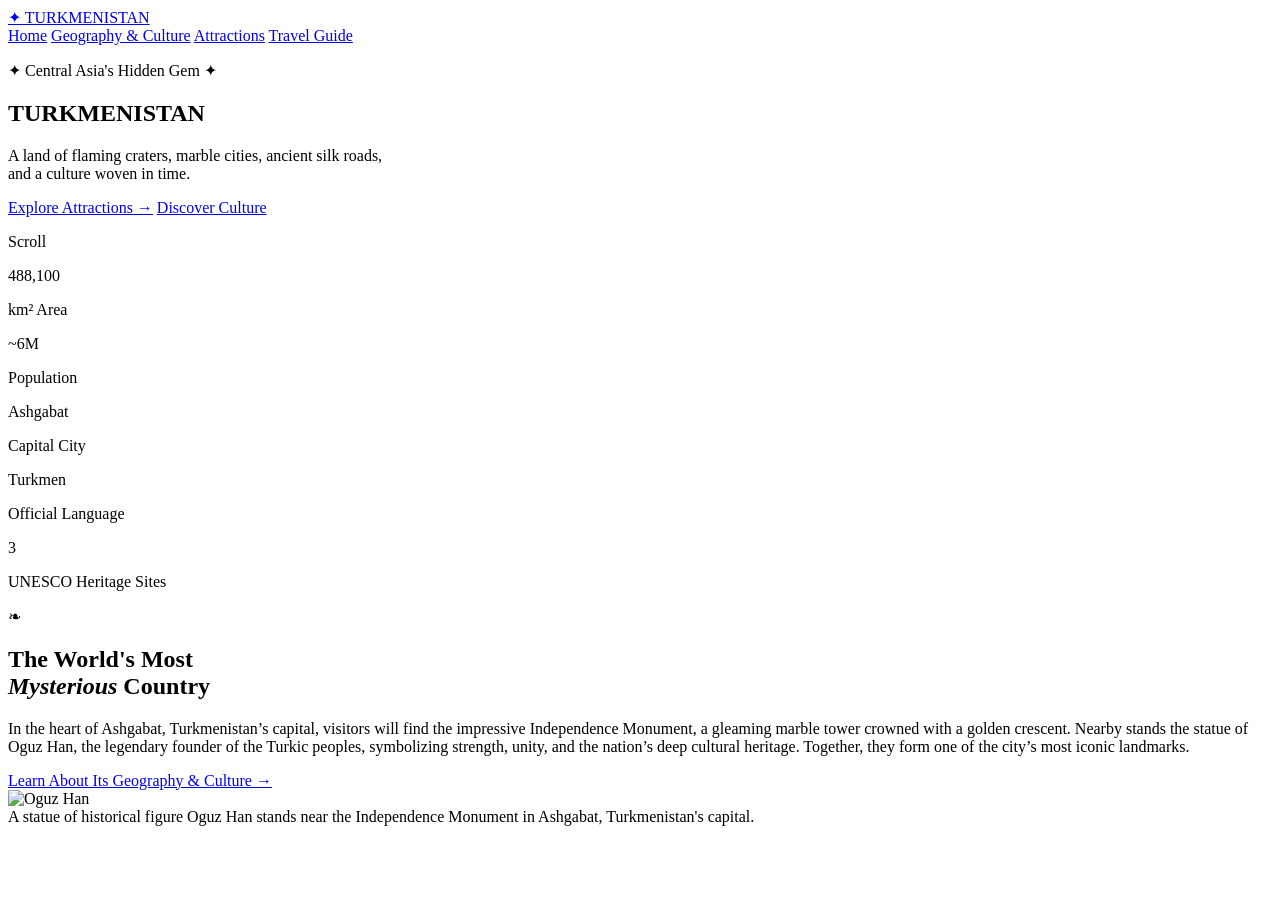
==== index.html @ d5260de4 "Add files via upload" ====
<!DOCTYPE html>
<html lang="en">
    <head>
        <meta charset="UTF-8">
        <meta name="viewport" content="width=device-width, initial-scale=1.0">
        <title>Discover Turkmenistan</title>
        <script src="https://cdn.tailwindcss.com"></script>
        <link rel="stylesheet" href="style.css">
    </head>
    <body>
        <!-- NAV BAR -->
        <nav class="fixed top-0 left-0 right-0 z-50 bg-stone-900 bg-opacity-95 backdrop-blur-sm border-b border-amber-800">
            <div class="max-w-7xl mx-auto px-6 py-4 flex items-center justify-between">
                <a href="index.html" class="font-display text-yellow-600 text-xl font-bold tracking-wide">✦ TURKMENISTAN</a>
                <div class="flex gap-8 font-mono-custom text-sm text-yellow-400 font-bold uppercase tracking-widest">
                    <a href="index.html" class="nav-link active">Home</a>
                    <a href="geo.html" class="nav-link">Geography &amp; Culture</a>
                    <a href="attractions.html" class="nav-link">Attractions</a>
                    <a href="travelguide.html" class="nav-link">Travel Guide</a>
                </div>
            </div>
        </nav>

        <!-- HERO SECTION -->
        <section class="hero-bg min-h-screen flex flex-col items-center justify-center relative overflow-hidden pt-16">
            <div class="absolute top-20 left-10 w-64 h-64 rounded-full bg-amber-600 opacity-10 blur-3xl"></div>
            <div class="absolute bottom-20 right-10 w-96 h-96 rounded-full bg-orange-800 opacity-15 blur-3xl"></div>
            <div class="dot-overlay absolute inset-0"></div>
            <div class="relative text-center px-6 max-w-5xl mx-auto">
                <p class="font-mono-custom text-yellow-700 text-xs tracking-widest uppercase mb-6 animate-fade-up">✦ Central Asia's Hidden Gem ✦</p>
                <h1 class="font-display text-8xl font-black text-yellow-700 leading-none mb-4 animate-delay-1">TURKMENISTAN</h1>
                <p class="font-display text-xl text-yellow-600 italic font-normal mb-10 max-w-2xl mx-auto animate-delay-2">A land of flaming craters, marble cities, ancient silk roads,<br/>and a culture woven in time.</p>
                <div class="flex gap-4 justify-center flex-wrap animate-delay-3">
                    <a href="attractions.html" class="bg-yellow-600 hover:bg-yellow-500 text-white font-mono-custom text-xs uppercase tracking-widest px-8 py-4 transition-colors duration-300">Explore Attractions →</a>
                    <a href="geo.html" class="border border-yellow-500 text-yellow-300 hover:bg-yellow-900 font-mono-custom text-xs uppercase tracking-widest px-8 py-4 transition-colors duration-300">Discover Culture</a>
                </div>
            </div>
            <div class="absolute bottom-10 left-1/2 -translate-x1/2 text-center">
                <p class="font-mono-custom text-xs tracking-widest uppercase text-normal text-yellow-600 opacity-100 mb-2">Scroll</p>
                <div class="w-px h-12 bg-yellow-600 opacity-100 mx-auto"></div>
            </div>
        </section>

        <!-- STRIPS -->
        <section class="carpet-pattern text-white py-6">
            <div class="max-w-7xl mx-auto px-6 flex flex-wrap justify-around gap-4 text-center">
                <div>
                    <p class="font-mono-custom text-2xl font-bold text-yellow-500">488,100</p>
                    <p class="text-xs uppercase tracking-widest text-yellow-500 opacity-100">km² Area</p>
                </div>
                <div class="w-px bg-yellow-700 hidden md:block"></div>
                <div>
                    <p class="font-mono-custom text-2xl font-bold text-yellow-500">~6M</p>
                    <p class="text-xs uppercase tracking-widest text-yellow-500 opacity-100">Population</p>
                </div>
                <div class="w-px bg-yellow-700 hidden md:block"></div>
                <div>
                    <p class="font-mono-custom text-2xl font-bold text-yellow-500">Ashgabat</p>
                    <p class="text-xs uppercase tracking-widest text-yellow-500 opacity-100">Capital City</p>
                </div>
                <div class="w-px bg-yellow-700 hidden md:block"></div>
                <div>
                    <p class="font-mono-custom text-2xl font-bold text-yellow-500">Turkmen</p>
                    <p class="text-xs uppercase tracking-widest text-yellow-500 opacity-100">Official Language</p>
                </div>
                <div class="w-px bg-yellow-700 hidden md:block"></div>
                <div>
                    <p class="font-mono-custom text-2xl font-bold text-yellow-500">3</p>
                    <p class="text-xs uppercase tracking-widest text-yellow-500 opacity-100">UNESCO Heritage Sites</p>
                </div>
            </div>
        </section>

        <!-- ABOUT SECTION -->
        <section class="bg-gradient-to-b from-amber-50 to-amber-100 py-24 px-6">
            <div class="max-w-6xl mx-auto grid md:grid-cols-2 gap-16 items-center">
                <div>
                    <span class="text-yellow-600 text-2xl">❧</span>
                    <h2 class="font-display text-5xl font-bold text-stone-800 mt-2 mb-6 leading-tight">The World's Most<br/><em>Mysterious</em> Country</h2>
                    <div class="w-16 h-1 bg-yellow-600 mb-6"></div>
                    <p class="text-lg text-stone-700 leading-relaxed mb-4">In the heart of Ashgabat, Turkmenistan’s capital, visitors will find the impressive Independence Monument, a gleaming marble tower crowned with a golden crescent. Nearby stands the statue of Oguz Han, the legendary founder of the Turkic peoples, symbolizing strength, unity, and the nation’s deep cultural heritage. Together, they form one of the city’s most iconic landmarks.</p>
                    <a href="geo.html" class="inline-block font-mono-custom text-xs uppercase tracking-widest text-amber-700 border-b-2 border-amber-600 pb-1 hover:text-amber-900 transition-colors">Learn About Its Geography &amp; Culture →</a>
                </div>
                <div class="relative">
                    <div class="bg-yellow-800 p-1 rotate-2 shadow-2xl">
                        <img src="https://media.cnn.com/api/v1/images/stellar/prod/gettyimages-1236926378.jpg?c=16x9&q=w_1479,c_fill" alt="Oguz Han" class="w-full h-72 object-cover -rotate-2">
                    </div>
                    <div class="absolute -bottom-20 -left-4 bg-yellow-600 text-white font-mono-custom text-xs px-4 py-2 uppercase tracking-widest">A statue of historical figure Oguz Han stands near the Independence Monument in Ashgabat, Turkmenistan's capital.</div>
                </div>
            </div>
        </section>

        <!-- HIGHLIGHTS -->
        


    </body>
</html>


 <!--

  
  HIGHLIGHTS CARDS 
 <section class="bg-stone-900 py-24 px-6">
   <div class="max-w-6xl mx-auto">
     <div class="text-center mb-16">
       <p class="font-mono-custom text-amber-500 text-xs tracking-widest uppercase mb-3">What Awaits You</p>
       <h2 class="font-display text-5xl font-bold text-white">
         Four Reasons to <span class="flame-text">Visit</span>
       </h2>
     </div>
     <div class="grid md:grid-cols-2 lg:grid-cols-4 gap-6">
       <div class="card-hover bg-stone-800 border border-stone-700 p-6">
         <div class="text-4xl mb-4">��</div>
         <h3 class="font-display text-xl font-bold text-amber-300 mb-3">Natural Wonders</h3>
         <p class="text-stone-400 text-sm leading-relaxed">The flaming Darvaza crater burns endlessly in the Karakum Desert, a surreal spectacle unlike anything else on Earth.</p>
         <div class="mt-4 w-8 h-0.5 bg-amber-600"></div>
       </div>
       <div class="card-hover bg-stone-800 border border-stone-700 p-6">
         <div class="text-4xl mb-4">��️</div>
         <h3 class="font-display text-xl font-bold text-amber-300 mb-3">Ancient History</h3>
         <p class="text-stone-400 text-sm leading-relaxed">Three UNESCO World Heritage Sites anchor a civilization stretching back thousands of years through Silk Road glory.</p>
         <div class="mt-4 w-8 h-0.5 bg-amber-600"></div>
       </div>
       <div class="card-hover bg-stone-800 border border-stone-700 p-6">
         <div class="text-4xl mb-4">��</div>
         <h3 class="font-display text-xl font-bold text-amber-300 mb-3">Untouched Culture</h3>
         <p class="text-stone-400 text-sm leading-relaxed">Nomadic traditions, sacred carpet weaving, and Akhal-Teke horse culture survive here with extraordinary authenticity.</p>
         <div class="mt-4 w-8 h-0.5 bg-amber-600"></div>
       </div>
       <div class="card-hover bg-stone-800 border border-stone-700 p-6">
         <div class="text-4xl mb-4">��️</div>
         <h3 class="font-display text-xl font-bold text-amber-300 mb-3">White Marble City</h3>
         <p class="text-stone-400 text-sm leading-relaxed">Ashgabat holds the Guinness Record for most marble-clad buildings — a surreal, futuristic capital unlike any other.</p>
         <div class="mt-4 w-8 h-0.5 bg-amber-600"></div>
       </div>
     </div>
   </div>
 </section>
- ATTRACTION TEASER -
 <section class="bg-amber-950 py-24 px-6 relative overflow-hidden">
   <div class="dot-overlay absolute inset-0"></div>
   <div class="max-w-4xl mx-auto text-center relative">
     <p class="font-mono-custom text-amber-400 text-xs tracking-widest uppercase mb-4">Don't Miss</p>
     <h2 class="font-display text-6xl font-black text-white mb-6 leading-tight">
       Five <span class="flame-text italic">Must-Go</span><br/>Places
     </h2>
     <p class="text-amber-200 text-xl font-light mb-10 max-w-2xl mx-auto leading-relaxed">
       From a burning crater in the desert to a thousand-year-old Silk Road metropolis — these are the five places that define the Turkmenistan experience.
     </p>
     <a href="pages/attractions.html"
        class="inline-block bg-amber-600 hover:bg-amber-500 text-white font-mono-custom text-xs uppercase tracking-widest px-10 py-5 transition-colors duration-300 shadow-lg">
       See All Five Attractions →
     </a>
   </div>
 </section>
 <- FOOD TEASER -
 <section class="bg-gradient-to-b from-amber-50 to-amber-200 py-24 px-6">
   <div class="max-w-6xl mx-auto">
     <div class="text-center mb-12">
       <span class="text-amber-600 text-2xl">✿</span>
       <h2 class="font-display text-5xl font-bold text-stone-800 mt-2">A Taste of Turkmenistan</h2>
       <div class="w-16 h-1 bg-amber-600 mx-auto mt-4"></div>
     </div>
     <div class="grid md:grid-cols-3 gap-8">
       <div class="card-hover bg-white bg-opacity-70 p-6 border-l-4 border-amber-600 shadow-md">
         <h3 class="font-display text-2xl font-bold text-stone-800 mb-2">Plov</h3>
         <p class="text-stone-600 text-sm">The iconic rice pilaf — cooked with lamb, carrots, and fragrant spices. The heart of every Turkmen celebration and daily meal.</p>
       </div>
       <div class="card-hover bg-white bg-opacity-70 p-6 border-l-4 border-red-700 shadow-md">
         <h3 class="font-display text-2xl font-bold text-stone-800 mb-2">Shashlik</h3>
         <p class="text-stone-600 text-sm">Skewered and chargrilled lamb or beef, perfumed with smoke. A street staple found from Ashgabat markets to desert villages.</p>
       </div>
       <div class="card-hover bg-white bg-opacity-70 p-6 border-l-4 border-amber-800 shadow-md">
         <h3 class="font-display text-2xl font-bold text-stone-800 mb-2">Somsa</h3>
         <p class="text-stone-600 text-sm">Flaky baked pastries stuffed with spiced lamb and onions — the beloved snack passed between hands at every bazaar.</p>
       </div>
     </div>
     <div class="text-center mt-10">
       <a href="pages/travel-guide.html"
          class="font-mono-custom text-xs uppercase tracking-widest text-amber-700 border-b-2 border-amber-600 pb-1 hover:text-amber-900 transition-colors">
         Full Travel Guide &amp; Food Guide →
       </a>
     </div>
   </div>
 </section>
 -- FOOTER --
 <footer class="carpet-pattern text-amber-100 py-12 px-6">
   <div class="max-w-6xl mx-auto">
     <div class="flex flex-col md:flex-row justify-between items-start gap-8 mb-8">
       <div>
         <h3 class="font-display text-2xl font-bold text-amber-300 mb-2">Discover Turkmenistan</h3>
         <p class="text-amber-200 text-sm opacity-70 max-w-xs">A journey into Central Asia's most mysterious and captivating nation.</p>
       </div>
       <div class="grid grid-cols-2 gap-x-16 gap-y-2 text-sm font-mono-custom text-amber-300 uppercase tracking-widest">
         <a href="index.html" class="hover:text-white transition-colors">Home</a>
         <a href="pages/geography-culture.html" class="hover:text-white transition-colors">Geography</a>
         <a href="pages/attractions.html" class="hover:text-white transition-colors">Attractions</a>
         <a href="pages/travel-guide.html" class="hover:text-white transition-colors">Travel Guide</a>
       </div>
     </div>
     <div class="border-t border-amber-800 pt-6 text-center">
       <p class="font-mono-custom text-xs text-amber-500 tracking-widest">✦ DISCOVER TURKMENISTAN — THE LAND OF FIRE AND SILK ✦</p>
     </div>
   </div>
 </footer>
</body>
</html>
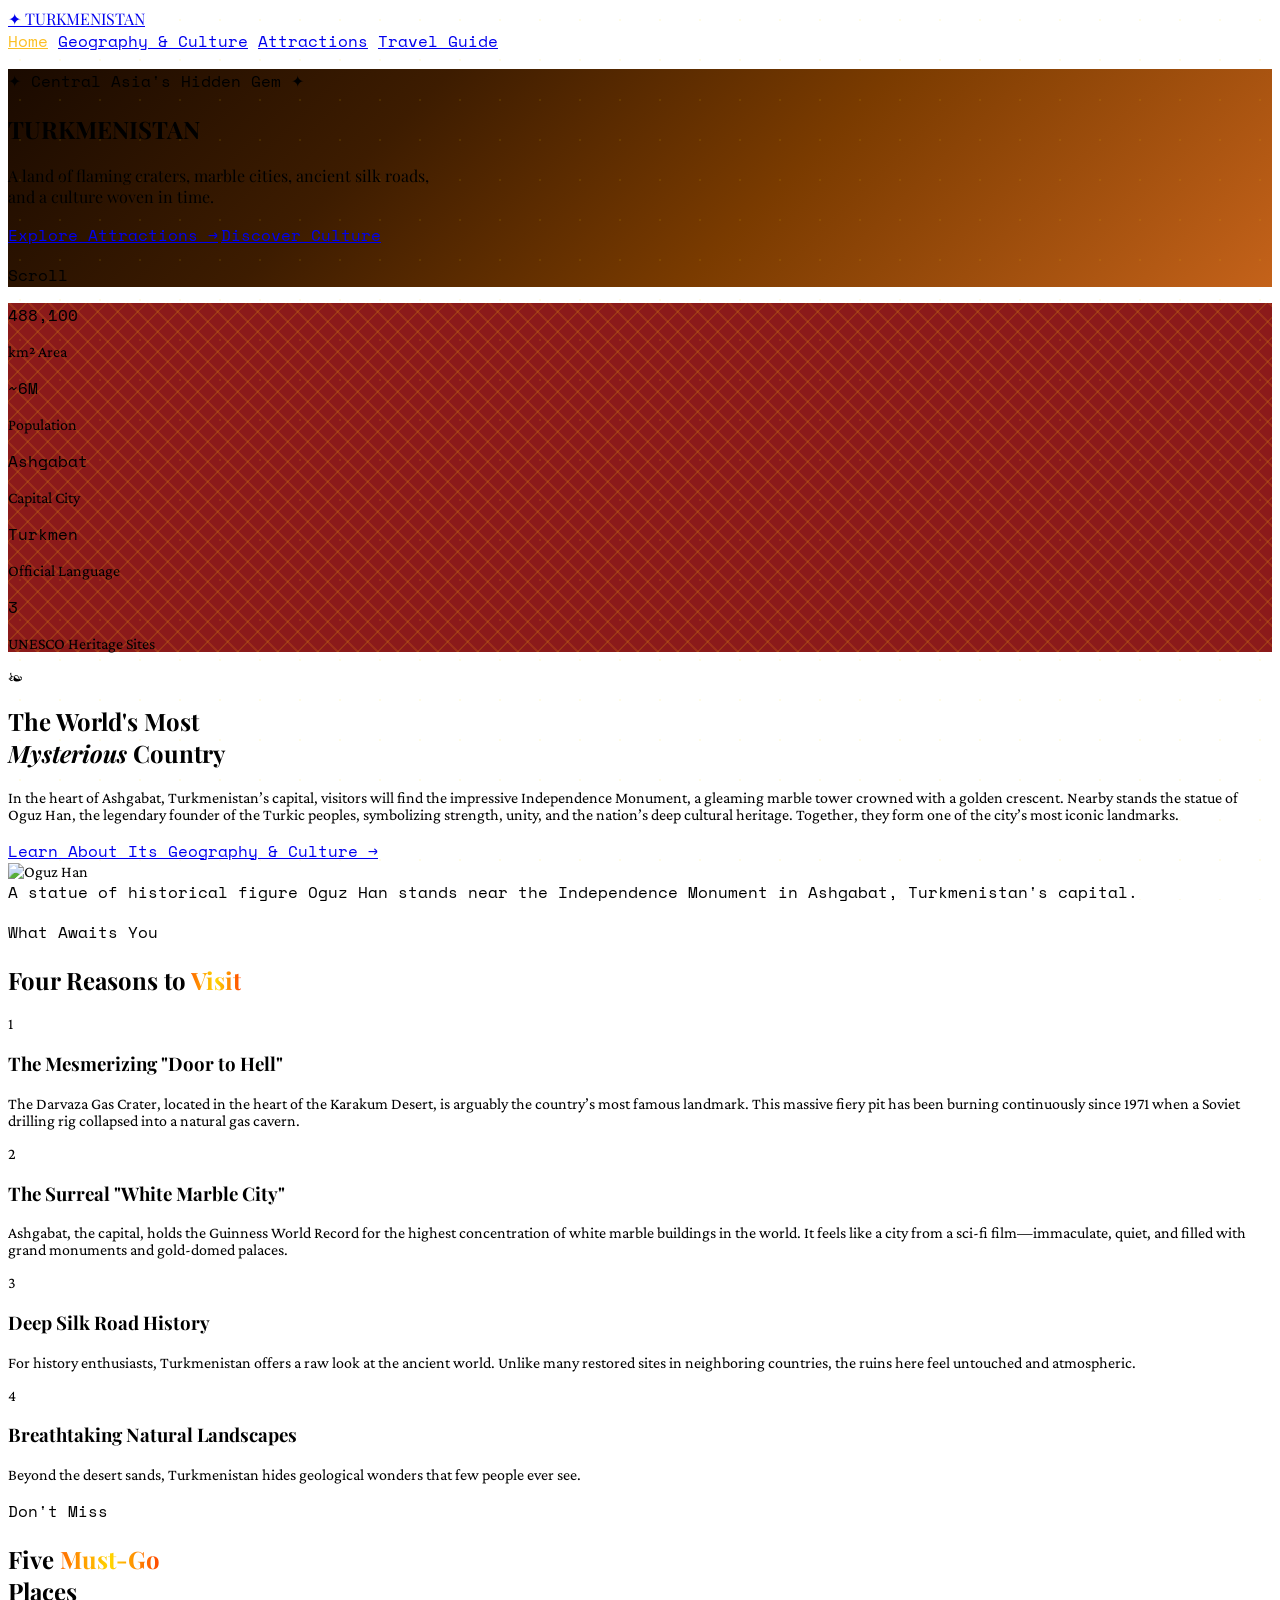
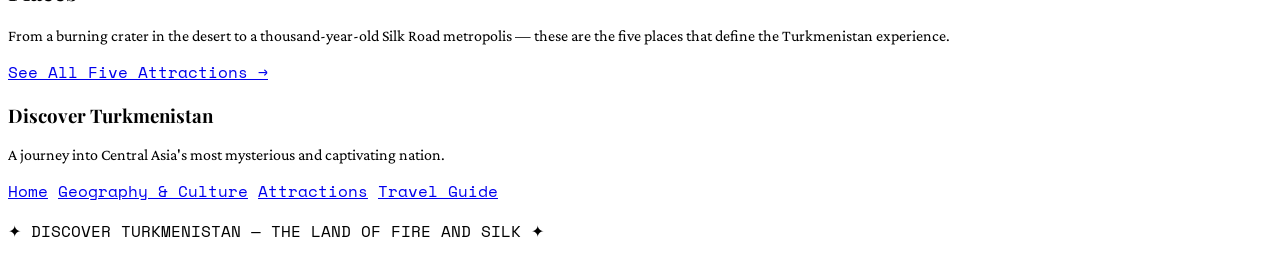
==== commit bad062f4: "Add files via upload" ====
--- a/index.html
+++ b/index.html
@@ -1,209 +1,203 @@
 <!DOCTYPE html>
 <html lang="en">
-    <head>
-        <meta charset="UTF-8">
-        <meta name="viewport" content="width=device-width, initial-scale=1.0">
-        <title>Discover Turkmenistan</title>
-        <script src="https://cdn.tailwindcss.com"></script>
-        <link rel="stylesheet" href="style.css">
-    </head>
-    <body>
-        <!-- NAV BAR -->
-        <nav class="fixed top-0 left-0 right-0 z-50 bg-stone-900 bg-opacity-95 backdrop-blur-sm border-b border-amber-800">
-            <div class="max-w-7xl mx-auto px-6 py-4 flex items-center justify-between">
-                <a href="index.html" class="font-display text-yellow-600 text-xl font-bold tracking-wide">✦ TURKMENISTAN</a>
-                <div class="flex gap-8 font-mono-custom text-sm text-yellow-400 font-bold uppercase tracking-widest">
-                    <a href="index.html" class="nav-link active">Home</a>
-                    <a href="geo.html" class="nav-link">Geography &amp; Culture</a>
-                    <a href="attractions.html" class="nav-link">Attractions</a>
-                    <a href="travelguide.html" class="nav-link">Travel Guide</a>
-                </div>
-            </div>
-        </nav>
-
-        <!-- HERO SECTION -->
-        <section class="hero-bg min-h-screen flex flex-col items-center justify-center relative overflow-hidden pt-16">
-            <div class="absolute top-20 left-10 w-64 h-64 rounded-full bg-amber-600 opacity-10 blur-3xl"></div>
-            <div class="absolute bottom-20 right-10 w-96 h-96 rounded-full bg-orange-800 opacity-15 blur-3xl"></div>
-            <div class="dot-overlay absolute inset-0"></div>
-            <div class="relative text-center px-6 max-w-5xl mx-auto">
-                <p class="font-mono-custom text-yellow-700 text-xs tracking-widest uppercase mb-6 animate-fade-up">✦ Central Asia's Hidden Gem ✦</p>
-                <h1 class="font-display text-8xl font-black text-yellow-700 leading-none mb-4 animate-delay-1">TURKMENISTAN</h1>
-                <p class="font-display text-xl text-yellow-600 italic font-normal mb-10 max-w-2xl mx-auto animate-delay-2">A land of flaming craters, marble cities, ancient silk roads,<br/>and a culture woven in time.</p>
-                <div class="flex gap-4 justify-center flex-wrap animate-delay-3">
-                    <a href="attractions.html" class="bg-yellow-600 hover:bg-yellow-500 text-white font-mono-custom text-xs uppercase tracking-widest px-8 py-4 transition-colors duration-300">Explore Attractions →</a>
-                    <a href="geo.html" class="border border-yellow-500 text-yellow-300 hover:bg-yellow-900 font-mono-custom text-xs uppercase tracking-widest px-8 py-4 transition-colors duration-300">Discover Culture</a>
-                </div>
-            </div>
-            <div class="absolute bottom-10 left-1/2 -translate-x1/2 text-center">
-                <p class="font-mono-custom text-xs tracking-widest uppercase text-normal text-yellow-600 opacity-100 mb-2">Scroll</p>
-                <div class="w-px h-12 bg-yellow-600 opacity-100 mx-auto"></div>
-            </div>
-        </section>
-
-        <!-- STRIPS -->
-        <section class="carpet-pattern text-white py-6">
-            <div class="max-w-7xl mx-auto px-6 flex flex-wrap justify-around gap-4 text-center">
+
+<head>
+    <meta charset="UTF-8">
+    <meta name="viewport" content="width=device-width, initial-scale=1.0">
+    <title>Discover Turkmenistan</title>
+    <script src="https://cdn.tailwindcss.com"></script>
+    <link rel="stylesheet" href="style.css">
+</head>
+
+<body>
+    <!-- NAV BAR -->
+    <nav class="fixed top-0 left-0 right-0 z-50 bg-stone-900 bg-opacity-95 backdrop-blur-sm border-b border-amber-800">
+        <div class="max-w-7xl mx-auto px-6 py-4 flex items-center justify-between">
+            <a href="index.html" class="font-display text-yellow-600 text-xl font-bold tracking-wide">✦ TURKMENISTAN</a>
+            <div class="flex gap-8 font-mono-custom text-sm text-yellow-400 font-bold uppercase tracking-widest">
+                <a href="index.html" class="nav-link active">Home</a>
+                <a href="geo.html" class="nav-link">Geography &amp; Culture</a>
+                <a href="attractions.html" class="nav-link">Attractions</a>
+                <a href="travelguide.html" class="nav-link">Travel Guide</a>
+            </div>
+        </div>
+    </nav>
+
+    <!-- HERO SECTION -->
+    <section class="hero-bg min-h-screen flex flex-col items-center justify-center relative overflow-hidden pt-16">
+        <div class="absolute top-20 left-10 w-64 h-64 rounded-full bg-amber-600 opacity-10 blur-3xl"></div>
+        <div class="absolute bottom-20 right-10 w-96 h-96 rounded-full bg-orange-800 opacity-15 blur-3xl"></div>
+        <div class="dot-overlay absolute inset-0"></div>
+        <div class="relative text-center px-6 max-w-5xl mx-auto">
+            <p class="font-mono-custom text-yellow-700 text-xs tracking-widest uppercase mb-6 animate-fade-up">✦ Central
+                Asia's Hidden Gem ✦</p>
+            <h1 class="font-display text-8xl font-black text-yellow-700 leading-none mb-4 animate-delay-1">TURKMENISTAN
+            </h1>
+            <p class="font-display text-xl text-yellow-600 italic font-normal mb-10 max-w-2xl mx-auto animate-delay-2">A
+                land of flaming craters, marble cities, ancient silk roads,<br />and a culture woven in time.</p>
+            <div class="flex gap-4 justify-center flex-wrap animate-delay-3">
+                <a href="attractions.html"
+                    class="bg-yellow-600 hover:bg-yellow-500 text-white font-mono-custom text-xs uppercase tracking-widest px-8 py-4 transition-colors duration-300">Explore
+                    Attractions →</a>
+                <a href="geo.html"
+                    class="border border-yellow-500 text-yellow-300 hover:bg-yellow-900 font-mono-custom text-xs uppercase tracking-widest px-8 py-4 transition-colors duration-300">Discover
+                    Culture</a>
+            </div>
+        </div>
+        <div class="absolute bottom-10 left-1/2 -translate-x1/2 text-center">
+            <p class="font-mono-custom text-xs tracking-widest uppercase text-normal text-yellow-600 opacity-100 mb-2">
+                Scroll</p>
+            <div class="w-px h-12 bg-yellow-600 opacity-100 mx-auto"></div>
+        </div>
+    </section>
+
+    <!-- STRIPS -->
+    <section class="carpet-pattern text-white py-6">
+        <div class="max-w-7xl mx-auto px-6 flex flex-wrap justify-around gap-4 text-center">
+            <div>
+                <p class="font-mono-custom text-2xl font-bold text-yellow-500">488,100</p>
+                <p class="text-xs uppercase tracking-widest text-yellow-500 opacity-100">km² Area</p>
+            </div>
+            <div class="w-px bg-yellow-700 hidden md:block"></div>
+            <div>
+                <p class="font-mono-custom text-2xl font-bold text-yellow-500">~6M</p>
+                <p class="text-xs uppercase tracking-widest text-yellow-500 opacity-100">Population</p>
+            </div>
+            <div class="w-px bg-yellow-700 hidden md:block"></div>
+            <div>
+                <p class="font-mono-custom text-2xl font-bold text-yellow-500">Ashgabat</p>
+                <p class="text-xs uppercase tracking-widest text-yellow-500 opacity-100">Capital City</p>
+            </div>
+            <div class="w-px bg-yellow-700 hidden md:block"></div>
+            <div>
+                <p class="font-mono-custom text-2xl font-bold text-yellow-500">Turkmen</p>
+                <p class="text-xs uppercase tracking-widest text-yellow-500 opacity-100">Official Language</p>
+            </div>
+            <div class="w-px bg-yellow-700 hidden md:block"></div>
+            <div>
+                <p class="font-mono-custom text-2xl font-bold text-yellow-500">3</p>
+                <p class="text-xs uppercase tracking-widest text-yellow-500 opacity-100">UNESCO Heritage Sites</p>
+            </div>
+        </div>
+    </section>
+
+    <!-- ABOUT SECTION -->
+    <section class="bg-gradient-to-b from-amber-50 to-amber-100 py-24 px-6">
+        <div class="max-w-6xl mx-auto grid md:grid-cols-2 gap-16 items-center">
+            <div>
+                <span class="text-yellow-600 text-2xl">❧</span>
+                <h2 class="font-display text-5xl font-bold text-stone-800 mt-2 mb-6 leading-tight">The World's
+                    Most<br /><em>Mysterious</em> Country</h2>
+                <div class="w-16 h-1 bg-yellow-600 mb-6"></div>
+                <p class="text-lg text-stone-700 leading-relaxed mb-4">In the heart of Ashgabat, Turkmenistan’s capital,
+                    visitors will find the impressive Independence Monument, a gleaming marble tower crowned with a
+                    golden crescent. Nearby stands the statue of Oguz Han, the legendary founder of the Turkic peoples,
+                    symbolizing strength, unity, and the nation’s deep cultural heritage. Together, they form one of the
+                    city’s most iconic landmarks.</p>
+                <a href="geo.html"
+                    class="inline-block font-mono-custom text-xs uppercase tracking-widest text-amber-700 border-b-2 border-amber-600 pb-1 hover:text-amber-900 transition-colors">Learn
+                    About Its Geography &amp; Culture →</a>
+            </div>
+            <div class="relative">
+                <div class="bg-yellow-800 p-1 rotate-2 shadow-2xl">
+                    <img src="https://media.cnn.com/api/v1/images/stellar/prod/gettyimages-1236926378.jpg?c=16x9&q=w_1479,c_fill"
+                        alt="Oguz Han" class="w-full h-72 object-cover -rotate-2">
+                </div>
+                <div
+                    class="absolute -bottom-20 -left-4 bg-yellow-600 text-white font-mono-custom text-xs px-4 py-2 uppercase tracking-widest">
+                    A statue of historical figure Oguz Han stands near the Independence Monument in Ashgabat,
+                    Turkmenistan's capital.</div>
+            </div>
+        </div>
+    </section>
+
+    <!-- HIGHLIGHTS -->
+    <section class="bg-stone-900 py-24 px-6">
+        <div class="max-w-6xl mx-auto">
+            <div class="text-center mb-16">
+                <p class="font-mono-custom text-amber-500 text-xs tracking-widest uppercase mb-3">What Awaits You</p>
+                <h2 class="font-display text-5xl font-bold text-white">Four Reasons to <span
+                        class="flame-text">Visit</span>
+                </h2>
+            </div>
+            <div class="grid md:grid-cols-2 lg:grid-cols-4 gap-6">
+                <div class="card-hover bg-stone-800 border border-stone-700 p-6">
+                    <div class="text-4xl mb-4 font-bold text-yellow-500">1</div>
+                    <h3 class="font-display text-xl font-bold text-yellow-300 mb-3">The Mesmerizing "Door to Hell"</h3>
+                    <p class="text-stone-400 text-sm leading-relaxed">The Darvaza Gas Crater, located in the heart of
+                        the Karakum Desert, is arguably the country’s most famous landmark. This massive fiery pit has
+                        been burning continuously since 1971 when a Soviet drilling rig collapsed into a natural gas
+                        cavern.</p>
+                    <div class="mt-4 w-8 h-.05 bg-amber-600"></div>
+                </div>
+                <div class="card-hover bg-stone-800 border border-stone-700 p-6">
+                    <div class="text-4xl mb-4 font-bold text-yellow-500">2</div>
+                    <h3 class="font-display text-xl font-bold text-yellow-300 mb-3">The Surreal "White Marble City"</h3>
+                    <p class="text-stone-400 text-sm leading-relaxed">Ashgabat, the capital, holds the Guinness World
+                        Record for the highest concentration of white marble buildings in the world. It feels like a
+                        city from a sci-fi film—immaculate, quiet, and filled with grand monuments and gold-domed
+                        palaces.</p>
+                    <div class="mt-4 w-8 h-.05 bg-amber-600"></div>
+                </div>
+                <div class="card-hover bg-stone-800 border border-stone-700 p-6">
+                    <div class="text-4xl mb-4 font-bold text-yellow-500">3</div>
+                    <h3 class="font-display text-xl font-bold text-yellow-300 mb-3">Deep Silk Road History</h3>
+                    <p class="text-stone-400 text-sm leading-relaxed">For history enthusiasts, Turkmenistan offers a raw
+                        look at the ancient world. Unlike many restored sites in neighboring countries, the ruins here
+                        feel untouched and atmospheric.</p>
+                    <div class="mt-4 w-8 h-.05 bg-amber-600"></div>
+                </div>
+                <div class="card-hover bg-stone-800 border border-stone-700 p-6">
+                    <div class="text-4xl mb-4 font-bold text-yellow-500">4</div>
+                    <h3 class="font-display text-xl font-bold text-yellow-300 mb-3">Breathtaking Natural Landscapes</h3>
+                    <p class="text-stone-400 text-sm leading-relaxed">Beyond the desert sands, Turkmenistan hides
+                        geological wonders that few people ever see.</p>
+                    <div class="mt-4 w-8 h-.05 bg-amber-600"></div>
+                </div>
+            </div>
+        </div>
+    </section>
+
+    <!-- ATTRACTIONS -->
+    <section class="bg-amber-950 py-24 px-6 relative overflow-hidden">
+        <div class="dot-overlay absolute inset-0"></div>
+        <div class="max-w-4xl mx-auto text-center relative">
+            <p class="font-mono-custom text-amber-400 text-xs tracking-widest uppercase mb-4">Don't Miss</p>
+            <h2 class="font-display text-6xl font-black text-white mb-6 leading-tight">Five <span
+                    class="flame-text italic">Must-Go</span><br />Places</h2>
+            <p class="text-amber-200 text-xl font-light mb-10 max-w-2xl mx-auto leading-relaxed">From a burning crater
+                in the desert to a thousand-year-old Silk Road metropolis — these are the five places that define the
+                Turkmenistan experience.</p>
+            <a href="attractions.html"
+                class="inline-block bg-amber-600 hover:bg-amber-500 text-white font-mono-custom text-xs uppercase tracking-widest px-10 py-5 transition-colors duration-300 shadow-lg">See
+                All Five Attractions →</a>
+        </div>
+    </section>
+
+    <!-- FOOTER -->
+    <footer class="bg-stone-900 text-yellow-100 py-12 px-6">
+        <div class="max-w-6xl mx-auto">
+            <div class="flex flex-col md:flex-row justify-between items-start gap-8 mb-8">
                 <div>
-                    <p class="font-mono-custom text-2xl font-bold text-yellow-500">488,100</p>
-                    <p class="text-xs uppercase tracking-widest text-yellow-500 opacity-100">km² Area</p>
-                </div>
-                <div class="w-px bg-yellow-700 hidden md:block"></div>
-                <div>
-                    <p class="font-mono-custom text-2xl font-bold text-yellow-500">~6M</p>
-                    <p class="text-xs uppercase tracking-widest text-yellow-500 opacity-100">Population</p>
-                </div>
-                <div class="w-px bg-yellow-700 hidden md:block"></div>
-                <div>
-                    <p class="font-mono-custom text-2xl font-bold text-yellow-500">Ashgabat</p>
-                    <p class="text-xs uppercase tracking-widest text-yellow-500 opacity-100">Capital City</p>
-                </div>
-                <div class="w-px bg-yellow-700 hidden md:block"></div>
-                <div>
-                    <p class="font-mono-custom text-2xl font-bold text-yellow-500">Turkmen</p>
-                    <p class="text-xs uppercase tracking-widest text-yellow-500 opacity-100">Official Language</p>
-                </div>
-                <div class="w-px bg-yellow-700 hidden md:block"></div>
-                <div>
-                    <p class="font-mono-custom text-2xl font-bold text-yellow-500">3</p>
-                    <p class="text-xs uppercase tracking-widest text-yellow-500 opacity-100">UNESCO Heritage Sites</p>
-                </div>
-            </div>
-        </section>
-
-        <!-- ABOUT SECTION -->
-        <section class="bg-gradient-to-b from-amber-50 to-amber-100 py-24 px-6">
-            <div class="max-w-6xl mx-auto grid md:grid-cols-2 gap-16 items-center">
-                <div>
-                    <span class="text-yellow-600 text-2xl">❧</span>
-                    <h2 class="font-display text-5xl font-bold text-stone-800 mt-2 mb-6 leading-tight">The World's Most<br/><em>Mysterious</em> Country</h2>
-                    <div class="w-16 h-1 bg-yellow-600 mb-6"></div>
-                    <p class="text-lg text-stone-700 leading-relaxed mb-4">In the heart of Ashgabat, Turkmenistan’s capital, visitors will find the impressive Independence Monument, a gleaming marble tower crowned with a golden crescent. Nearby stands the statue of Oguz Han, the legendary founder of the Turkic peoples, symbolizing strength, unity, and the nation’s deep cultural heritage. Together, they form one of the city’s most iconic landmarks.</p>
-                    <a href="geo.html" class="inline-block font-mono-custom text-xs uppercase tracking-widest text-amber-700 border-b-2 border-amber-600 pb-1 hover:text-amber-900 transition-colors">Learn About Its Geography &amp; Culture →</a>
-                </div>
-                <div class="relative">
-                    <div class="bg-yellow-800 p-1 rotate-2 shadow-2xl">
-                        <img src="https://media.cnn.com/api/v1/images/stellar/prod/gettyimages-1236926378.jpg?c=16x9&q=w_1479,c_fill" alt="Oguz Han" class="w-full h-72 object-cover -rotate-2">
-                    </div>
-                    <div class="absolute -bottom-20 -left-4 bg-yellow-600 text-white font-mono-custom text-xs px-4 py-2 uppercase tracking-widest">A statue of historical figure Oguz Han stands near the Independence Monument in Ashgabat, Turkmenistan's capital.</div>
-                </div>
-            </div>
-        </section>
-
-        <!-- HIGHLIGHTS -->
-        
-
-
-    </body>
-</html>
-
-
- <!--
-
-  
-  HIGHLIGHTS CARDS 
- <section class="bg-stone-900 py-24 px-6">
-   <div class="max-w-6xl mx-auto">
-     <div class="text-center mb-16">
-       <p class="font-mono-custom text-amber-500 text-xs tracking-widest uppercase mb-3">What Awaits You</p>
-       <h2 class="font-display text-5xl font-bold text-white">
-         Four Reasons to <span class="flame-text">Visit</span>
-       </h2>
-     </div>
-     <div class="grid md:grid-cols-2 lg:grid-cols-4 gap-6">
-       <div class="card-hover bg-stone-800 border border-stone-700 p-6">
-         <div class="text-4xl mb-4">��</div>
-         <h3 class="font-display text-xl font-bold text-amber-300 mb-3">Natural Wonders</h3>
-         <p class="text-stone-400 text-sm leading-relaxed">The flaming Darvaza crater burns endlessly in the Karakum Desert, a surreal spectacle unlike anything else on Earth.</p>
-         <div class="mt-4 w-8 h-0.5 bg-amber-600"></div>
-       </div>
-       <div class="card-hover bg-stone-800 border border-stone-700 p-6">
-         <div class="text-4xl mb-4">��️</div>
-         <h3 class="font-display text-xl font-bold text-amber-300 mb-3">Ancient History</h3>
-         <p class="text-stone-400 text-sm leading-relaxed">Three UNESCO World Heritage Sites anchor a civilization stretching back thousands of years through Silk Road glory.</p>
-         <div class="mt-4 w-8 h-0.5 bg-amber-600"></div>
-       </div>
-       <div class="card-hover bg-stone-800 border border-stone-700 p-6">
-         <div class="text-4xl mb-4">��</div>
-         <h3 class="font-display text-xl font-bold text-amber-300 mb-3">Untouched Culture</h3>
-         <p class="text-stone-400 text-sm leading-relaxed">Nomadic traditions, sacred carpet weaving, and Akhal-Teke horse culture survive here with extraordinary authenticity.</p>
-         <div class="mt-4 w-8 h-0.5 bg-amber-600"></div>
-       </div>
-       <div class="card-hover bg-stone-800 border border-stone-700 p-6">
-         <div class="text-4xl mb-4">��️</div>
-         <h3 class="font-display text-xl font-bold text-amber-300 mb-3">White Marble City</h3>
-         <p class="text-stone-400 text-sm leading-relaxed">Ashgabat holds the Guinness Record for most marble-clad buildings — a surreal, futuristic capital unlike any other.</p>
-         <div class="mt-4 w-8 h-0.5 bg-amber-600"></div>
-       </div>
-     </div>
-   </div>
- </section>
-- ATTRACTION TEASER -
- <section class="bg-amber-950 py-24 px-6 relative overflow-hidden">
-   <div class="dot-overlay absolute inset-0"></div>
-   <div class="max-w-4xl mx-auto text-center relative">
-     <p class="font-mono-custom text-amber-400 text-xs tracking-widest uppercase mb-4">Don't Miss</p>
-     <h2 class="font-display text-6xl font-black text-white mb-6 leading-tight">
-       Five <span class="flame-text italic">Must-Go</span><br/>Places
-     </h2>
-     <p class="text-amber-200 text-xl font-light mb-10 max-w-2xl mx-auto leading-relaxed">
-       From a burning crater in the desert to a thousand-year-old Silk Road metropolis — these are the five places that define the Turkmenistan experience.
-     </p>
-     <a href="pages/attractions.html"
-        class="inline-block bg-amber-600 hover:bg-amber-500 text-white font-mono-custom text-xs uppercase tracking-widest px-10 py-5 transition-colors duration-300 shadow-lg">
-       See All Five Attractions →
-     </a>
-   </div>
- </section>
- <- FOOD TEASER -
- <section class="bg-gradient-to-b from-amber-50 to-amber-200 py-24 px-6">
-   <div class="max-w-6xl mx-auto">
-     <div class="text-center mb-12">
-       <span class="text-amber-600 text-2xl">✿</span>
-       <h2 class="font-display text-5xl font-bold text-stone-800 mt-2">A Taste of Turkmenistan</h2>
-       <div class="w-16 h-1 bg-amber-600 mx-auto mt-4"></div>
-     </div>
-     <div class="grid md:grid-cols-3 gap-8">
-       <div class="card-hover bg-white bg-opacity-70 p-6 border-l-4 border-amber-600 shadow-md">
-         <h3 class="font-display text-2xl font-bold text-stone-800 mb-2">Plov</h3>
-         <p class="text-stone-600 text-sm">The iconic rice pilaf — cooked with lamb, carrots, and fragrant spices. The heart of every Turkmen celebration and daily meal.</p>
-       </div>
-       <div class="card-hover bg-white bg-opacity-70 p-6 border-l-4 border-red-700 shadow-md">
-         <h3 class="font-display text-2xl font-bold text-stone-800 mb-2">Shashlik</h3>
-         <p class="text-stone-600 text-sm">Skewered and chargrilled lamb or beef, perfumed with smoke. A street staple found from Ashgabat markets to desert villages.</p>
-       </div>
-       <div class="card-hover bg-white bg-opacity-70 p-6 border-l-4 border-amber-800 shadow-md">
-         <h3 class="font-display text-2xl font-bold text-stone-800 mb-2">Somsa</h3>
-         <p class="text-stone-600 text-sm">Flaky baked pastries stuffed with spiced lamb and onions — the beloved snack passed between hands at every bazaar.</p>
-       </div>
-     </div>
-     <div class="text-center mt-10">
-       <a href="pages/travel-guide.html"
-          class="font-mono-custom text-xs uppercase tracking-widest text-amber-700 border-b-2 border-amber-600 pb-1 hover:text-amber-900 transition-colors">
-         Full Travel Guide &amp; Food Guide →
-       </a>
-     </div>
-   </div>
- </section>
- -- FOOTER --
- <footer class="carpet-pattern text-amber-100 py-12 px-6">
-   <div class="max-w-6xl mx-auto">
-     <div class="flex flex-col md:flex-row justify-between items-start gap-8 mb-8">
-       <div>
-         <h3 class="font-display text-2xl font-bold text-amber-300 mb-2">Discover Turkmenistan</h3>
-         <p class="text-amber-200 text-sm opacity-70 max-w-xs">A journey into Central Asia's most mysterious and captivating nation.</p>
-       </div>
-       <div class="grid grid-cols-2 gap-x-16 gap-y-2 text-sm font-mono-custom text-amber-300 uppercase tracking-widest">
-         <a href="index.html" class="hover:text-white transition-colors">Home</a>
-         <a href="pages/geography-culture.html" class="hover:text-white transition-colors">Geography</a>
-         <a href="pages/attractions.html" class="hover:text-white transition-colors">Attractions</a>
-         <a href="pages/travel-guide.html" class="hover:text-white transition-colors">Travel Guide</a>
-       </div>
-     </div>
-     <div class="border-t border-amber-800 pt-6 text-center">
-       <p class="font-mono-custom text-xs text-amber-500 tracking-widest">✦ DISCOVER TURKMENISTAN — THE LAND OF FIRE AND SILK ✦</p>
-     </div>
-   </div>
- </footer>
+                    <h3 class="font-display text-2xl font-bold text-yellow-600 mb-2">Discover Turkmenistan</h3>
+                    <p class="text-yellow-500 text-sm opacity-70 max-w-xs">A journey into Central Asia's most mysterious
+                        and captivating nation.</p>
+                </div>
+                <div
+                    class="grid grid-cols-2 gap-x-16 gap-y-2 text-sm font-mono-custom text-yellow-700 uppercase tracking-widest">
+                    <a href="index.html" class="hover:text-white transition-colors font-bold">Home</a>
+                    <a href="geo.html" class="hover:text-white transition-colors font-bold">Geography &amp; Culture</a>
+                    <a href="attractions.html" class="hover:text-white transition-colors font-bold">Attractions</a>
+                    <a href="travel-guide.html" class="hover:text-white transition-colors font-bold">Travel Guide</a>
+                </div>
+            </div>
+            <div class="border-t border-amber-800 pt-6 text-center">
+                <p class="font-mono-custom text-xs text-yellow-500 tracking-widest">✦ DISCOVER TURKMENISTAN — THE LAND
+                    OF
+                    FIRE AND SILK ✦</p>
+            </div>
+        </div>
+    </footer>
 </body>
-</html>
+
+</html>
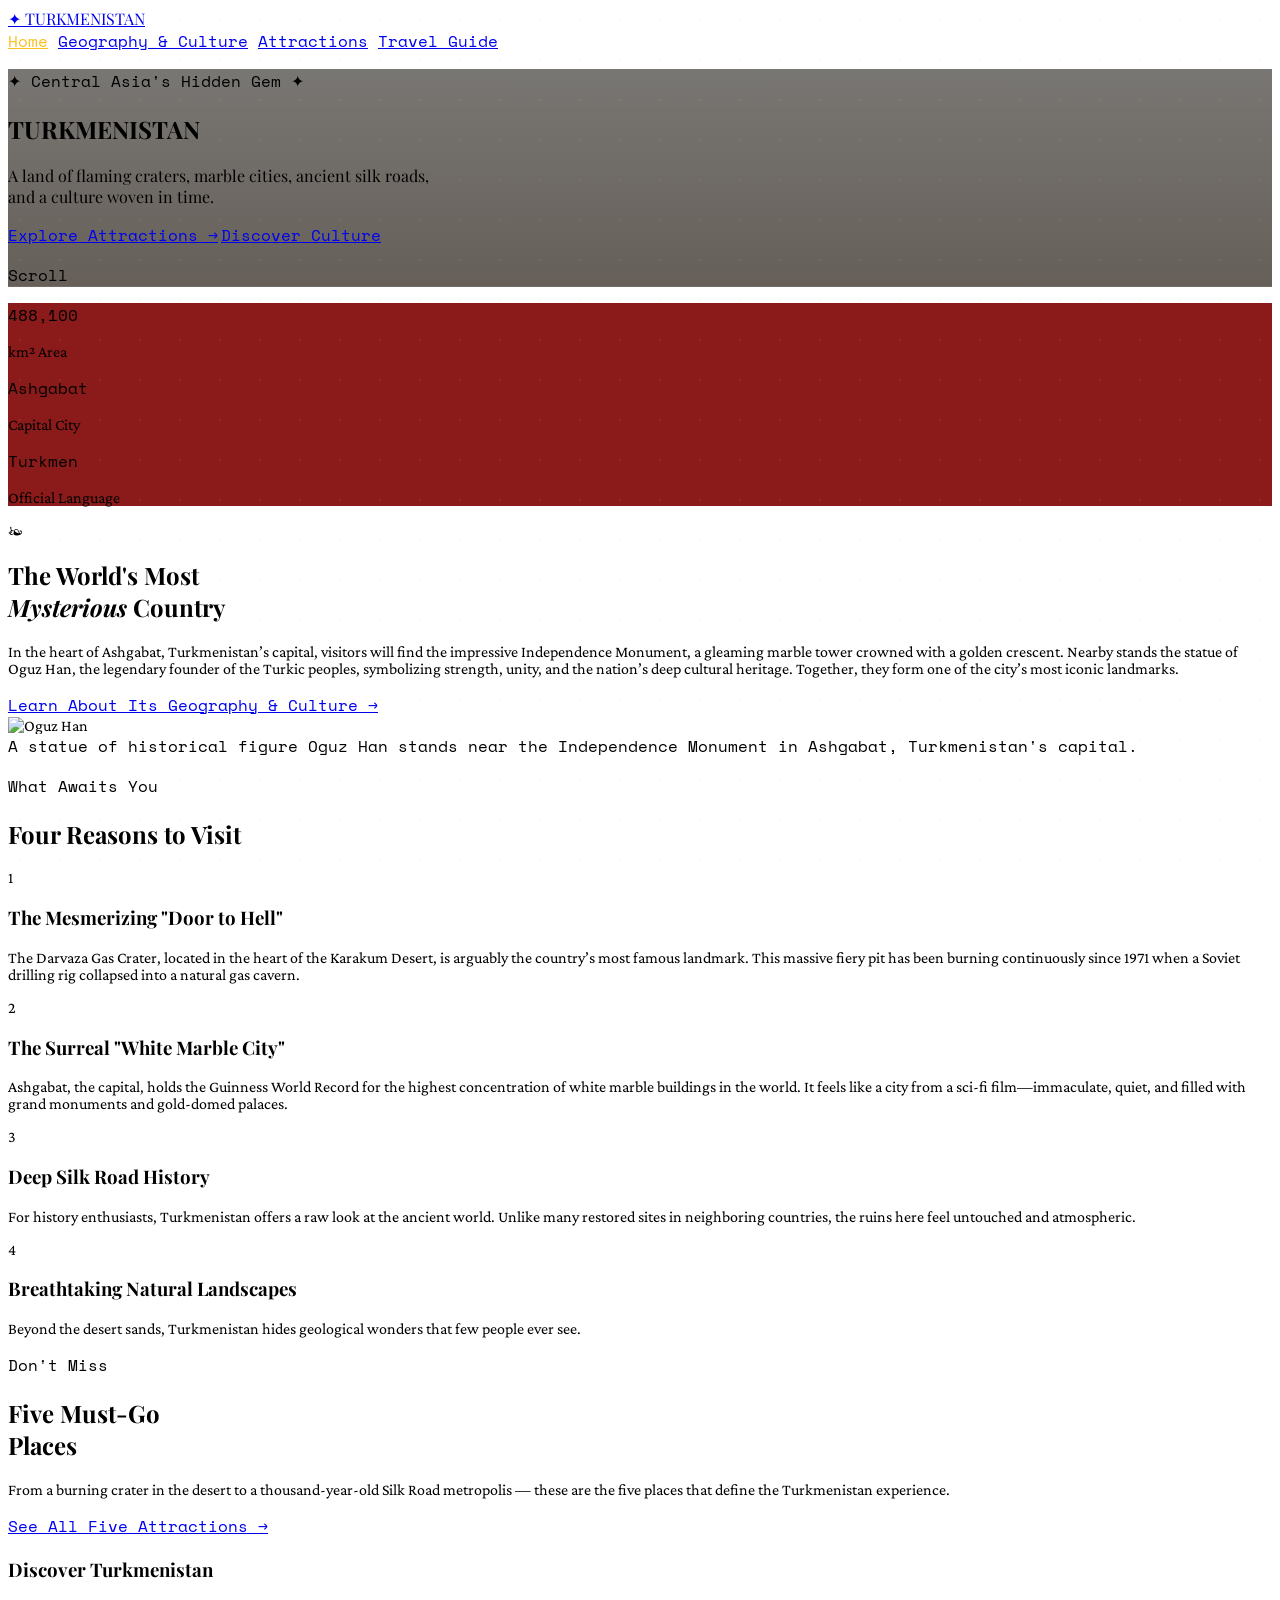
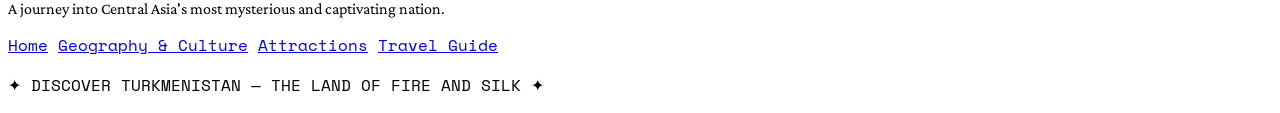
==== commit ff31d5ca: "Add files via upload" ====
--- a/index.html
+++ b/index.html
@@ -14,7 +14,8 @@
     <nav class="fixed top-0 left-0 right-0 z-50 bg-stone-900 bg-opacity-95 backdrop-blur-sm border-b border-amber-800">
         <div class="max-w-7xl mx-auto px-6 py-4 flex items-center justify-between">
             <a href="index.html" class="font-display text-yellow-600 text-xl font-bold tracking-wide">✦ TURKMENISTAN</a>
-            <div class="flex gap-8 font-mono-custom text-sm text-yellow-400 font-bold uppercase tracking-widest">
+            <div
+                class="flex flex-wrap justify-center gap-x-6 gap-y-1 font-mono-custom text-xs text-amber-200 uppercase tracking-widest">
                 <a href="index.html" class="nav-link active">Home</a>
                 <a href="geo.html" class="nav-link">Geography &amp; Culture</a>
                 <a href="attractions.html" class="nav-link">Attractions</a>
@@ -24,16 +25,15 @@
     </nav>
 
     <!-- HERO SECTION -->
-    <section class="hero-bg min-h-screen flex flex-col items-center justify-center relative overflow-hidden pt-16">
-        <div class="absolute top-20 left-10 w-64 h-64 rounded-full bg-amber-600 opacity-10 blur-3xl"></div>
-        <div class="absolute bottom-20 right-10 w-96 h-96 rounded-full bg-orange-800 opacity-15 blur-3xl"></div>
-        <div class="dot-overlay absolute inset-0"></div>
-        <div class="relative text-center px-6 max-w-5xl mx-auto">
-            <p class="font-mono-custom text-yellow-700 text-xs tracking-widest uppercase mb-6 animate-fade-up">✦ Central
+    <section
+        class="hero-bg min-h-screen flex flex-col items-center justify-center relative overflow-hidden pt-28 sm:pt-16">
+        <div class="dot-overlay absolute inset-0 pointer-events-none"></div>
+        <div class="relative text-center px-6 max-w-5xl mx-auto z-10">
+            <p class="font-mono-custom text-yellow-300 text-xs tracking-widest uppercase mb-6 animate-fade-up">✦ Central
                 Asia's Hidden Gem ✦</p>
-            <h1 class="font-display text-8xl font-black text-yellow-700 leading-none mb-4 animate-delay-1">TURKMENISTAN
+            <h1 class="font-display text-8xl font-black text-yellow-400 leading-none mb-4 animate-delay-1">TURKMENISTAN
             </h1>
-            <p class="font-display text-xl text-yellow-600 italic font-normal mb-10 max-w-2xl mx-auto animate-delay-2">A
+            <p class="font-display text-xl text-yellow-500 italic font-normal mb-10 max-w-2xl mx-auto animate-delay-2">A
                 land of flaming craters, marble cities, ancient silk roads,<br />and a culture woven in time.</p>
             <div class="flex gap-4 justify-center flex-wrap animate-delay-3">
                 <a href="attractions.html"
@@ -52,16 +52,11 @@
     </section>
 
     <!-- STRIPS -->
-    <section class="carpet-pattern text-white py-6">
+    <section class="pattern text-white py-6">
         <div class="max-w-7xl mx-auto px-6 flex flex-wrap justify-around gap-4 text-center">
             <div>
                 <p class="font-mono-custom text-2xl font-bold text-yellow-500">488,100</p>
                 <p class="text-xs uppercase tracking-widest text-yellow-500 opacity-100">km² Area</p>
-            </div>
-            <div class="w-px bg-yellow-700 hidden md:block"></div>
-            <div>
-                <p class="font-mono-custom text-2xl font-bold text-yellow-500">~6M</p>
-                <p class="text-xs uppercase tracking-widest text-yellow-500 opacity-100">Population</p>
             </div>
             <div class="w-px bg-yellow-700 hidden md:block"></div>
             <div>
@@ -72,11 +67,6 @@
             <div>
                 <p class="font-mono-custom text-2xl font-bold text-yellow-500">Turkmen</p>
                 <p class="text-xs uppercase tracking-widest text-yellow-500 opacity-100">Official Language</p>
-            </div>
-            <div class="w-px bg-yellow-700 hidden md:block"></div>
-            <div>
-                <p class="font-mono-custom text-2xl font-bold text-yellow-500">3</p>
-                <p class="text-xs uppercase tracking-widest text-yellow-500 opacity-100">UNESCO Heritage Sites</p>
             </div>
         </div>
     </section>
@@ -117,7 +107,7 @@
             <div class="text-center mb-16">
                 <p class="font-mono-custom text-amber-500 text-xs tracking-widest uppercase mb-3">What Awaits You</p>
                 <h2 class="font-display text-5xl font-bold text-white">Four Reasons to <span
-                        class="flame-text">Visit</span>
+                        class="text-yellow-400">Visit</span>
                 </h2>
             </div>
             <div class="grid md:grid-cols-2 lg:grid-cols-4 gap-6">
@@ -159,13 +149,13 @@
     </section>
 
     <!-- ATTRACTIONS -->
-    <section class="bg-amber-950 py-24 px-6 relative overflow-hidden">
+    <section class="bg-gradient-to-b from-amber-50 to-amber-100 py-24 px-6">
         <div class="dot-overlay absolute inset-0"></div>
         <div class="max-w-4xl mx-auto text-center relative">
-            <p class="font-mono-custom text-amber-400 text-xs tracking-widest uppercase mb-4">Don't Miss</p>
-            <h2 class="font-display text-6xl font-black text-white mb-6 leading-tight">Five <span
-                    class="flame-text italic">Must-Go</span><br />Places</h2>
-            <p class="text-amber-200 text-xl font-light mb-10 max-w-2xl mx-auto leading-relaxed">From a burning crater
+            <p class="font-mono-custom text-stone-900 text-xs tracking-widest uppercase mb-4">Don't Miss</p>
+            <h2 class="font-display text-6xl font-black text-yellow-600 mb-6 leading-tight">Five <span
+                    class="italic">Must-Go</span><br />Places</h2>
+            <p class="text-stone-900 text-xl font-light mb-10 max-w-2xl mx-auto leading-relaxed">From a burning crater
                 in the desert to a thousand-year-old Silk Road metropolis — these are the five places that define the
                 Turkmenistan experience.</p>
             <a href="attractions.html"
--- a/style.css
+++ b/style.css
@@ -0,0 +1,187 @@
+@import url('https://fonts.googleapis.com/css2?family=Playfair+Display:ital,wght@0,400;0,700;0,900;1,400&family=Crimson+Pro:wght@300;400;600&family=Space+Mono:wght@400;700&display=swap');
+
+:root {
+    --font-display: 'Playfair Display', serif;
+    --font-body: 'Crimson Pro', serif;
+    --font-mono: 'Space Mono', monospace;
+
+    --color-fire: #c4621a;
+    --color-gold: #ffd700;
+    --color-ember: #ff6b00;
+    --color-ash: #3d1c00;
+    --color-sand: #f5ddb0;
+    --color-carpet-red: #8b1a1a;
+}
+
+body {
+    font-family: var(--font-body);
+}
+
+.font-display {
+    font-family: var(--font-display);
+}
+
+.font-mono-custom {
+    font-family: var(--font-mono);
+}
+
+/* GRADIENT TEXT */
+.flame-text {
+    background: linear-gradient(90deg, var(--color-ember), var(--color-gold), #ff4500);
+    -webkit-background-clip: text;
+    -webkit-text-fill-color: transparent;
+    background-clip: text;
+}
+
+/* BACKGROUNDS */
+.pattern {
+    background-color: var(--color-carpet-red);
+    background-size: 20px 20px;
+}
+
+.dot-overlay::before {
+    content: '';
+    position: absolute;
+    inset: 0;
+    background-image: radial-gradient(circle, var(--color-gold) 1px, transparent 1px);
+    background-size: 40px 40px;
+    opacity: 0.05;
+    pointer-events: none;
+}
+
+.hero-bg {
+    background-image: linear-gradient(to bottom, rgba(10, 6, 0, 0.55) 0%, rgba(20, 10, 0, 0.65) 100%), url('https://i.pinimg.com/1200x/6b/92/97/6b9297296909dcee735d96e257def9a3.jpg');
+    background-size: cover;
+    background-position: center;
+    background-repeat: no-repeat;
+}
+
+.page-hero-brown {
+    background: linear-gradient(160deg,
+            #1c0d00 0%,
+            #3d1c00 40%,
+            #5c2800 70%,
+            #8b3a00 100%);
+}
+
+.page-hero-dark {
+    background: linear-gradient(160deg,
+            #1a0800 0%,
+            #2d1200 40%,
+            #5c2800 70%,
+            #8b3a00 100%);
+}
+
+.page-hero-green {
+    background: linear-gradient(160deg,
+            #0a1a00 0%,
+            #1a3300 40%,
+            #2d5c00 70%,
+            #4d8500 100%);
+}
+
+@keyframes fadeUp {
+    from {
+        opacity: 0;
+        transform: translateY(28px);
+    }
+
+    to {
+        opacity: 1;
+        transform: translateY(0);
+    }
+}
+
+@keyframes flicker {
+
+    0%,
+    100% {
+        opacity: 1;
+    }
+
+    50% {
+        opacity: 0.82;
+    }
+}
+
+.animate-fade-up {
+    animation: fadeUp 0.9s ease forwards;
+}
+
+.animate-delay-1 {
+    animation: fadeUp 0.9s ease 0.2s forwards;
+    opacity: 0;
+}
+
+.animate-delay-2 {
+    animation: fadeUp 0.9s ease 0.5s forwards;
+    opacity: 0;
+}
+
+.animate-delay-3 {
+    animation: fadeUp 0.9s ease 0.8s forwards;
+    opacity: 0;
+}
+
+.flame-flicker {
+    animation: flicker 2s ease-in-out infinite;
+}
+
+.nav-link {
+    position: relative;
+    transition: color 0.3s;
+}
+
+.nav-link::after {
+    content: '';
+    position: absolute;
+    bottom: -4px;
+    left: 0;
+    width: 0;
+    height: 2px;
+    background: var(--color-fire);
+    transition: width 0.3s ease;
+}
+
+.nav-link:hover {
+    color: #f5a623;
+}
+
+.nav-link:hover::after {
+    width: 100%;
+}
+
+.nav-link.active {
+    color: #fbbf24;
+}
+
+.card-hover {
+    transition: transform 0.3s ease, box-shadow 0.3s ease;
+}
+
+.card-hover:hover {
+    transform: translateY(-6px);
+    box-shadow: 0 20px 40px rgba(196, 98, 26, 0.25);
+}
+
+.attraction-card {
+    transition: box-shadow 0.3s ease;
+}
+
+.attraction-card:hover {
+    box-shadow: 0 24px 48px rgba(0, 0, 0, 0.18);
+}
+
+.tip-card {
+    transition: transform 0.2s ease, box-shadow 0.2s ease;
+}
+
+.tip-card:hover {
+    transform: translateY(-4px);
+    box-shadow: 0 12px 24px rgba(0, 0, 0, 0.1);
+}
+
+.season-bar {
+    height: 8px;
+    border-radius: 4px;
+}
